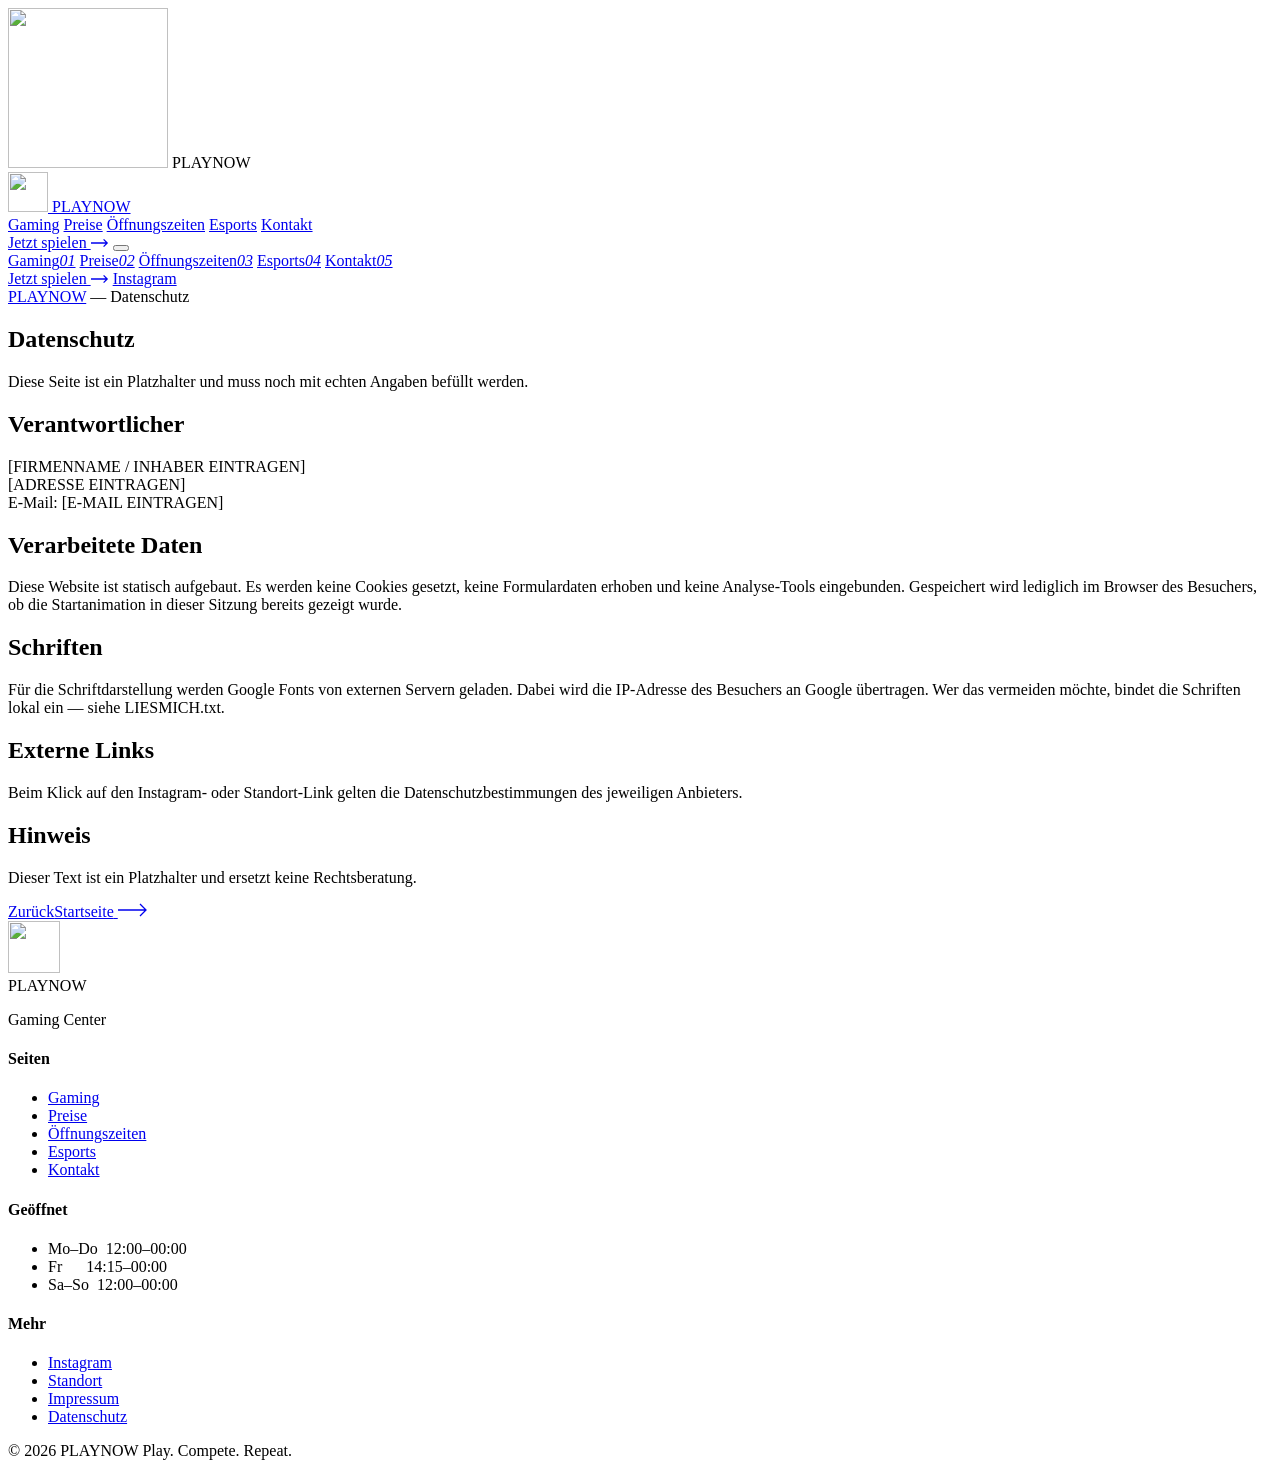
==== datenschutz.html @ 73460fc7 "Add files via upload" ====
<!DOCTYPE html>
<html lang="de">
<head>
<meta charset="utf-8">
<meta name="viewport" content="width=device-width, initial-scale=1, viewport-fit=cover">
<title>Datenschutz — PLAYNOW</title>
<meta name="description" content="Datenschutz des PLAYNOW Gaming Center.">
<meta name="theme-color" content="#070A0A">
<meta property="og:title" content="Datenschutz — PLAYNOW">
<meta property="og:description" content="Datenschutz des PLAYNOW Gaming Center.">
<meta property="og:image" content="assets/logo.png">
<meta property="og:type" content="website">
<link rel="icon" href="assets/logo.webp">
<link rel="preconnect" href="https://fonts.googleapis.com">
<link rel="preconnect" href="https://fonts.gstatic.com" crossorigin>
<link href="https://fonts.googleapis.com/css2?family=Big+Shoulders+Display:wght@400;700;800&family=Chivo+Mono:wght@400;500&family=Archivo:wght@400;500&display=swap" rel="stylesheet">
<link rel="stylesheet" href="assets/style.css">
</head>
<body>
  <div class="intro" id="intro">
    <div class="intro-grp">
      <img src="assets/logo.webp" alt="" width="160" height="160">
      <span class="intro-word">PLAYNOW</span>
    </div>
  </div>

  <header class="nav" id="nav">
    <div class="wrap nav-in">
      <a class="brand intro-hide" id="brand" href="index.html" aria-label="PLAYNOW — Startseite">
        <img src="assets/logo.webp" alt="" width="40" height="40">
        <span>PLAYNOW</span>
      </a>
      <nav class="nav-links">
        <a href="gaming.html">Gaming</a>
        <a href="preise.html">Preise</a>
        <a href="oeffnungszeiten.html">Öffnungszeiten</a>
        <a href="esports.html">Esports</a>
        <a href="kontakt.html">Kontakt</a>
      </nav>
      <div class="nav-right">
        <a class="cta" href="preise.html">Jetzt spielen <svg width="18" height="10" viewBox="0 0 20 10" fill="none" stroke="currentColor" stroke-width="1.4"><path d="M0 5h18M14 1l4 4-4 4"/></svg></a>
        <button class="burger" id="burger" aria-label="Menü" aria-expanded="false"><i></i></button>
      </div>
    </div>
  </header>

  <div class="sheet" id="sheet">
    <a class="m" href="gaming.html">Gaming<em>01</em></a>
    <a class="m" href="preise.html">Preise<em>02</em></a>
    <a class="m" href="oeffnungszeiten.html">Öffnungszeiten<em>03</em></a>
    <a class="m" href="esports.html">Esports<em>04</em></a>
    <a class="m" href="kontakt.html">Kontakt<em>05</em></a>
    <div class="sheet-foot">
      <a class="cta" href="preise.html">Jetzt spielen <svg width="18" height="10" viewBox="0 0 20 10" fill="none" stroke="currentColor" stroke-width="1.4"><path d="M0 5h18M14 1l4 4-4 4"/></svg></a>
      <a class="cta-line" href="https://www.instagram.com/playnow.at/" target="_blank" rel="noopener">Instagram</a>
    </div>
  </div>

<main>
  <section class="phead">
    <div class="wrap">
      <div class="crumb rv"><a href="index.html">PLAYNOW</a> — Datenschutz</div>
      <h1 class="d d-l rv">Datenschutz</h1>
      <p class="lead rv">Diese Seite ist ein Platzhalter und muss noch mit echten Angaben befüllt werden.</p>
      <div class="phead-line"></div>
    </div>
  </section>
  <section class="sec-tight">
    <div class="wrap legal rv">
      <h2>Verantwortlicher</h2>
      <p class="ph">[FIRMENNAME / INHABER EINTRAGEN]<br>[ADRESSE EINTRAGEN]<br>E-Mail: [E-MAIL EINTRAGEN]</p>
      <h2>Verarbeitete Daten</h2>
      <p>Diese Website ist statisch aufgebaut. Es werden keine Cookies gesetzt, keine Formulardaten erhoben und keine Analyse-Tools eingebunden. Gespeichert wird lediglich im Browser des Besuchers, ob die Startanimation in dieser Sitzung bereits gezeigt wurde.</p>
      <h2>Schriften</h2>
      <p>Für die Schriftdarstellung werden Google Fonts von externen Servern geladen. Dabei wird die IP-Adresse des Besuchers an Google übertragen. Wer das vermeiden möchte, bindet die Schriften lokal ein — siehe LIESMICH.txt.</p>
      <h2>Externe Links</h2>
      <p>Beim Klick auf den Instagram- oder Standort-Link gelten die Datenschutzbestimmungen des jeweiligen Anbieters.</p>
      <h2>Hinweis</h2>
      <p>Dieser Text ist ein Platzhalter und ersetzt keine Rechtsberatung.</p>
    </div>
  </section>
  <section class="wrap next">
    <a href="index.html">
      <span><span class="lbl">Zurück</span><span class="d d-m ttl">Startseite</span></span>
      <svg class="arw" width="30" height="14" viewBox="0 0 30 14" fill="none" stroke="currentColor" stroke-width="1.3"><path d="M0 7h28M22 1l6 6-6 6"/></svg>
    </a>
  </section>
</main>

  <footer>
    <div class="wrap">
      <div class="f-grid">
        <div class="f-brand">
          <img src="assets/logo.webp" alt="" width="52" height="52" loading="lazy">
          <div class="d">PLAYNOW</div>
          <p>Gaming Center</p>
        </div>
        <div>
          <h4>Seiten</h4>
          <ul>
            <li><a href="gaming.html">Gaming</a></li>
            <li><a href="preise.html">Preise</a></li>
            <li><a href="oeffnungszeiten.html">Öffnungszeiten</a></li>
            <li><a href="esports.html">Esports</a></li>
            <li><a href="kontakt.html">Kontakt</a></li>
          </ul>
        </div>
        <div>
          <h4>Geöffnet</h4>
          <ul>
            <li><span class="t">Mo–Do &nbsp;12:00–00:00</span></li>
            <li><span class="t">Fr &nbsp;&nbsp;&nbsp;&nbsp;&nbsp;14:15–00:00</span></li>
            <li><span class="t">Sa–So &nbsp;12:00–00:00</span></li>
          </ul>
        </div>
        <div>
          <h4>Mehr</h4>
          <ul>
            <li><a href="https://www.instagram.com/playnow.at/" target="_blank" rel="noopener">Instagram</a></li>
            <li><a href="https://www.google.com/maps/search/?api=1&query=ADRESSE+HIER+EINTRAGEN" target="_blank" rel="noopener">Standort</a></li>
            <li><a href="impressum.html">Impressum</a></li>
            <li><a href="datenschutz.html">Datenschutz</a></li>
          </ul>
        </div>
      </div>
      <div class="f-end">
        <span>© <span id="year">2026</span> PLAYNOW</span>
        <span>Play. Compete. Repeat.</span>
      </div>
    </div>
  </footer>
<script src="assets/app.js"></script>
</body>
</html>
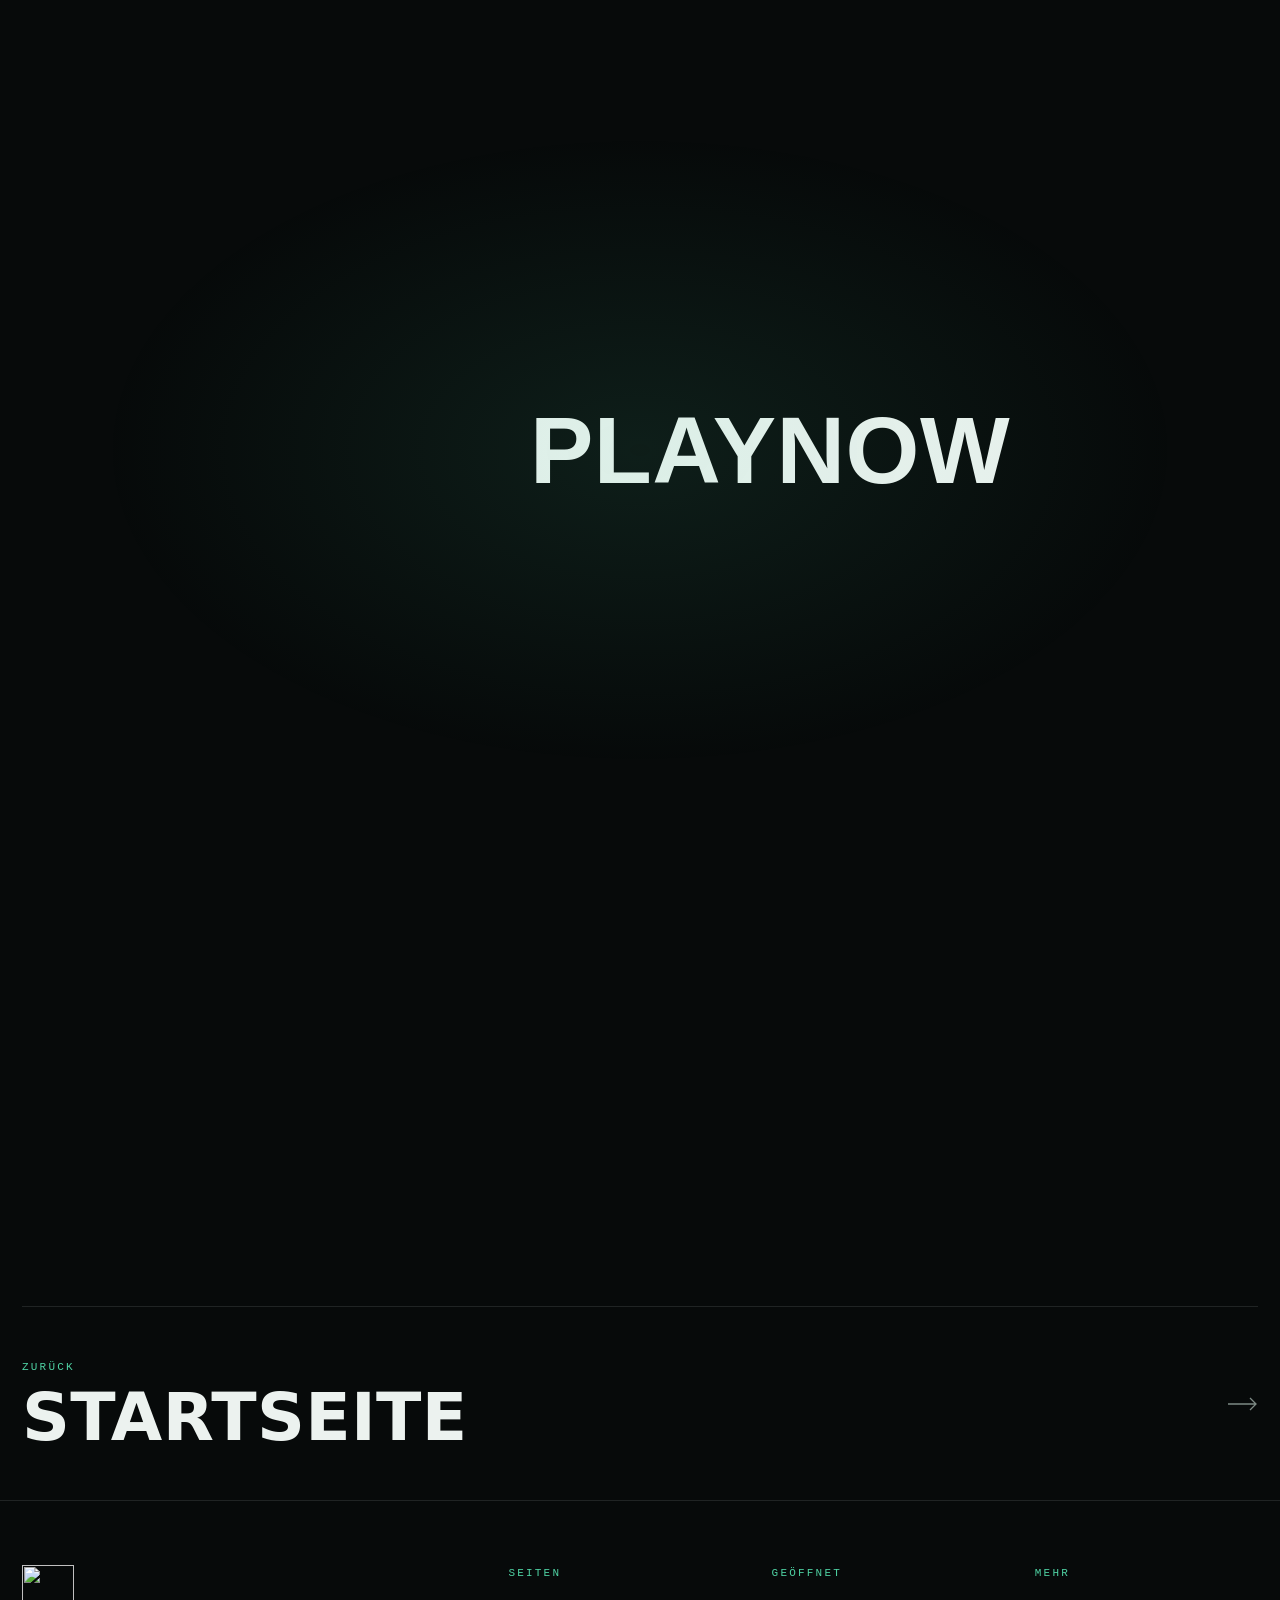
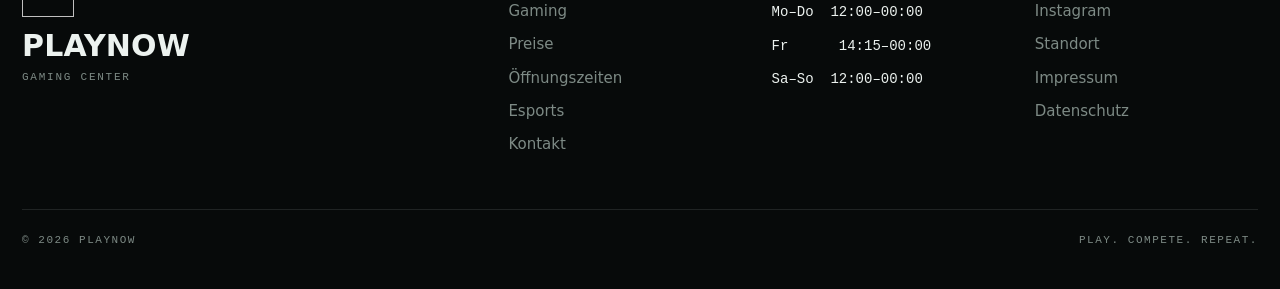
==== commit e81a0c1c: "Update image and stylesheet paths in datenschutz.html" ====
--- a/datenschutz.html
+++ b/datenschutz.html
@@ -8,18 +8,18 @@
 <meta name="theme-color" content="#070A0A">
 <meta property="og:title" content="Datenschutz — PLAYNOW">
 <meta property="og:description" content="Datenschutz des PLAYNOW Gaming Center.">
-<meta property="og:image" content="assets/logo.png">
+<meta property="og:image" content="logo.png">
 <meta property="og:type" content="website">
-<link rel="icon" href="assets/logo.webp">
+<link rel="icon" href="logo.webp">
 <link rel="preconnect" href="https://fonts.googleapis.com">
 <link rel="preconnect" href="https://fonts.gstatic.com" crossorigin>
 <link href="https://fonts.googleapis.com/css2?family=Big+Shoulders+Display:wght@400;700;800&family=Chivo+Mono:wght@400;500&family=Archivo:wght@400;500&display=swap" rel="stylesheet">
-<link rel="stylesheet" href="assets/style.css">
+<link rel="stylesheet" href="style.css">
 </head>
 <body>
   <div class="intro" id="intro">
     <div class="intro-grp">
-      <img src="assets/logo.webp" alt="" width="160" height="160">
+      <img src="logo.webp" alt="" width="160" height="160">
       <span class="intro-word">PLAYNOW</span>
     </div>
   </div>
@@ -27,7 +27,7 @@
   <header class="nav" id="nav">
     <div class="wrap nav-in">
       <a class="brand intro-hide" id="brand" href="index.html" aria-label="PLAYNOW — Startseite">
-        <img src="assets/logo.webp" alt="" width="40" height="40">
+        <img src="logo.webp" alt="" width="40" height="40">
         <span>PLAYNOW</span>
       </a>
       <nav class="nav-links">
--- a/style.css
+++ b/style.css
@@ -0,0 +1,342 @@
+/* ==========================================================================
+   PLAYNOW — Gaming Center
+   Gestaltungsprinzip: Anzeigetafel. Große kondensierte Typo, Zeiten und
+   Preise in Mono, Haarlinien als einziges Strukturelement. Keine Kacheln.
+   ========================================================================== */
+
+:root{
+  --ink:#070A0A;
+  --ink-2:#0B0F0F;
+  --jade:#4FD3A4;        /* Hauptton des Logos */
+  --mint:#9DEFCF;        /* Lichtkante der Logo-Facetten */
+  --deep:#0E4A38;
+  --paper:#ECF2EF;
+  --grey:#7D8A85;
+  --hair:rgba(236,242,239,.11);
+  --hair-strong:rgba(236,242,239,.22);
+  --sp:clamp(76px,9vw,132px);
+  --ease:cubic-bezier(.19,1,.22,1);
+}
+
+*,*::before,*::after{box-sizing:border-box}
+html{-webkit-text-size-adjust:100%}
+body{
+  margin:0;background:var(--ink);color:var(--paper);
+  font-family:"Archivo",system-ui,sans-serif;font-size:17px;line-height:1.62;
+  overflow-x:hidden;font-feature-settings:"ss01";
+}
+img{max-width:100%;display:block}
+a{color:inherit;text-decoration:none}
+button{font:inherit;color:inherit;background:none;border:0;cursor:pointer}
+::selection{background:var(--jade);color:#04120C}
+:focus-visible{outline:2px solid var(--jade);outline-offset:3px}
+
+/* ---------------------------------------------------------------- Typo */
+.d{
+  font-family:"Big Shoulders Display","Archivo",system-ui,sans-serif;
+  font-weight:800;text-transform:uppercase;line-height:.86;letter-spacing:.005em;
+  margin:0;
+}
+.d-xl{font-size:clamp(64px,15vw,220px)}
+.d-l {font-size:clamp(46px,8.4vw,116px)}
+.d-m {font-size:clamp(34px,5.2vw,68px)}
+.d-s {font-size:clamp(24px,3.2vw,38px)}
+
+.mono{
+  font-family:"Chivo Mono",ui-monospace,monospace;font-weight:500;
+  font-size:12px;letter-spacing:.16em;text-transform:uppercase;
+}
+.label{color:var(--jade)}
+.lead{font-size:clamp(18px,2.1vw,23px);line-height:1.5;color:var(--paper);max-width:30ch}
+.muted{color:var(--grey)}
+p{margin:0 0 1em}
+p:last-child{margin-bottom:0}
+
+/* ---------------------------------------------------------------- Layout */
+.wrap{width:min(100% - 44px,1280px);margin-inline:auto}
+.sec{padding:var(--sp) 0}
+.sec-tight{padding:calc(var(--sp)*.55) 0}
+.hair-top{border-top:1px solid var(--hair)}
+
+.head{display:grid;grid-template-columns:minmax(0,7fr) minmax(0,5fr);gap:40px;align-items:end}
+.head .mono{display:block;margin-bottom:22px}
+.head p{color:var(--grey);max-width:44ch;font-size:17.5px}
+@media (max-width:900px){.head{grid-template-columns:1fr;gap:24px;align-items:start}}
+
+/* ---------------------------------------------------------------- Intro */
+.intro{
+  position:fixed;inset:0;z-index:200;background:var(--ink);
+  display:grid;place-items:center;
+}
+.intro::after{
+  content:"";position:absolute;inset:0;pointer-events:none;
+  background:radial-gradient(ellipse 60% 50% at 50% 50%,rgba(79,211,164,.10),transparent 70%);
+}
+.intro-grp{
+  /* --k skaliert die Gruppe. Die Proportionen entsprechen exakt der Marke in
+     der Navigation (Logo 40px, Abstand 12px, Schrift 19px) — dadurch landet
+     die Animation punktgenau auf ihrer Position. */
+  --k:5;
+  display:flex;align-items:center;gap:calc(12px * var(--k));
+  transform-origin:top left;will-change:transform;
+}
+.intro-grp img{width:calc(40px * var(--k));height:calc(40px * var(--k));opacity:0;transform:scale(.86)}
+.intro-word{
+  font-family:"Big Shoulders Display","Archivo",sans-serif;font-weight:800;text-transform:uppercase;
+  font-size:calc(19px * var(--k));line-height:1;letter-spacing:.005em;white-space:nowrap;
+  display:flex;
+}
+@media (max-width:1100px){.intro-grp{--k:3.6}}
+@media (max-width:700px){.intro-grp{--k:2.4}}
+.intro-word span{opacity:0;transform:translateY(.22em)}
+.intro.run img{animation:introLogo .8s var(--ease) forwards}
+.intro.run .intro-word span{animation:introChar .55s var(--ease) forwards}
+@keyframes introLogo{to{opacity:1;transform:none}}
+@keyframes introChar{to{opacity:1;transform:none}}
+.intro.fly .intro-grp{transition:transform 1s var(--ease)}
+.intro.done{opacity:0;transition:opacity .45s ease .35s;pointer-events:none}
+.intro-hide{visibility:hidden}
+body.locked{overflow:hidden}
+
+/* ---------------------------------------------------------------- Navigation */
+.nav{position:fixed;inset:0 0 auto;z-index:96;transition:background .45s var(--ease),border-color .45s}
+.nav::after{content:"";position:absolute;inset:0;border-bottom:1px solid transparent;transition:border-color .45s;pointer-events:none}
+.nav.stuck{background:rgba(7,10,10,.78);backdrop-filter:blur(14px);-webkit-backdrop-filter:blur(14px)}
+.nav.stuck::after{border-bottom-color:var(--hair)}
+.nav-in{display:flex;align-items:center;justify-content:space-between;gap:24px;height:96px;transition:height .45s var(--ease)}
+.nav.stuck .nav-in{height:74px}
+
+.brand{display:flex;align-items:center;gap:12px}
+.brand img{width:40px;height:40px}
+.brand span{
+  font-family:"Big Shoulders Display","Archivo",sans-serif;font-weight:800;text-transform:uppercase;
+  font-size:19px;line-height:1;letter-spacing:.005em;
+}
+.nav-links{display:flex;gap:30px;align-items:center}
+.nav-links a{
+  font-family:"Chivo Mono",ui-monospace,monospace;font-weight:500;font-size:12px;
+  letter-spacing:.16em;text-transform:uppercase;color:var(--grey);
+  padding:8px 0;position:relative;transition:color .3s
+}
+.nav-links a::after{content:"";position:absolute;left:0;bottom:2px;height:1px;width:0;background:var(--jade);transition:width .4s var(--ease)}
+.nav-links a:hover{color:var(--paper)}
+.nav-links a:hover::after,.nav-links a.on::after{width:100%}
+.nav-links a.on{color:var(--jade)}
+
+.burger{display:none;width:46px;height:46px;place-items:center;margin-right:-10px}
+.burger i{width:22px;height:1.5px;background:var(--paper);display:block;position:relative;transition:.35s var(--ease)}
+.burger i::before,.burger i::after{content:"";position:absolute;left:0;width:22px;height:1.5px;background:var(--paper);transition:.35s var(--ease)}
+.burger i::before{top:-7px}.burger i::after{top:7px}
+.burger.x i{background:transparent}
+.burger.x i::before{top:0;transform:rotate(45deg);background:var(--jade)}
+.burger.x i::after{top:0;transform:rotate(-45deg);background:var(--jade)}
+
+.sheet{
+  position:fixed;inset:0;z-index:95;background:var(--ink);
+  display:flex;flex-direction:column;justify-content:center;padding:0 22px;
+  opacity:0;visibility:hidden;transition:opacity .4s var(--ease),visibility .4s
+}
+.sheet.open{opacity:1;visibility:visible}
+.sheet a.m{
+  display:flex;align-items:baseline;justify-content:space-between;gap:16px;
+  padding:18px 0;border-bottom:1px solid var(--hair);
+  font-family:"Big Shoulders Display","Archivo",sans-serif;font-weight:800;text-transform:uppercase;
+  font-size:clamp(32px,10vw,52px);line-height:1;
+  opacity:0;transform:translateY(16px);transition:opacity .5s var(--ease),transform .5s var(--ease),color .25s
+}
+.sheet.open a.m{opacity:1;transform:none}
+.sheet a.m em{font-family:"Chivo Mono",monospace;font-size:11px;font-style:normal;letter-spacing:.16em;color:var(--grey)}
+.sheet a.m.on{color:var(--jade)}
+.sheet .sheet-foot{margin-top:34px;display:flex;gap:12px;flex-wrap:wrap}
+
+/* ---------------------------------------------------------------- Buttons */
+.cta{
+  display:inline-flex;align-items:center;gap:12px;
+  font-family:"Chivo Mono",ui-monospace,monospace;font-weight:500;font-size:12px;
+  letter-spacing:.16em;text-transform:uppercase;
+  padding:16px 26px;background:var(--jade);color:#04120C;
+  transition:background .3s,color .3s,gap .3s var(--ease)
+}
+.cta:hover{background:var(--mint);gap:18px}
+.cta-line{
+  display:inline-flex;align-items:center;gap:10px;padding:16px 0;
+  font-family:"Chivo Mono",ui-monospace,monospace;font-size:12px;letter-spacing:.16em;
+  text-transform:uppercase;color:var(--paper);border-bottom:1px solid var(--hair-strong);
+  transition:color .3s,border-color .3s,gap .3s var(--ease)
+}
+.cta-line:hover{color:var(--jade);border-color:var(--jade);gap:14px}
+.cta svg,.cta-line svg{flex:0 0 auto}
+
+/* ---------------------------------------------------------------- Hero */
+.hero{position:relative;padding:170px 0 0}
+.hero-top{display:grid;grid-template-columns:minmax(0,1fr) auto;gap:40px;align-items:center}
+.hero-word{font-size:clamp(64px,15vw,240px);line-height:.82;white-space:nowrap}
+.hero-sub{margin-top:26px;display:flex;flex-wrap:wrap;align-items:baseline;gap:10px 22px}
+.hero-sub .claim{font-family:"Big Shoulders Display","Archivo",sans-serif;font-weight:700;text-transform:uppercase;font-size:clamp(20px,2.6vw,32px);line-height:1}
+.hero-sub .claim b{color:var(--jade);font-weight:800}
+.hero-logo{width:min(30vw,210px);filter:drop-shadow(0 0 40px rgba(79,211,164,.22))}
+.hero-actions{display:flex;flex-wrap:wrap;gap:14px 28px;align-items:center;margin-top:40px}
+.hero-foot{
+  margin-top:clamp(48px,7vw,88px);border-top:1px solid var(--hair);
+  display:grid;grid-template-columns:repeat(3,1fr);
+}
+.hero-foot div{padding:24px 0 30px;padding-right:24px}
+.hero-foot div + div{border-left:1px solid var(--hair);padding-left:28px}
+.hero-foot dt{font-family:"Chivo Mono",monospace;font-size:11px;letter-spacing:.18em;text-transform:uppercase;color:var(--grey);margin-bottom:8px}
+.hero-foot dd{margin:0;font-family:"Chivo Mono",monospace;font-size:15px;letter-spacing:.04em;color:var(--paper)}
+.hero-foot dd b{color:var(--jade);font-weight:500}
+@media (max-width:900px){
+  .hero{padding-top:130px}
+  .hero-top{grid-template-columns:1fr;gap:24px}
+  .hero-logo{width:120px;height:auto;order:-1}
+  .hero-foot{grid-template-columns:1fr}
+  .hero-foot div + div{border-left:0;border-top:1px solid var(--hair);padding-left:0}
+}
+
+/* ---------------------------------------------------------------- Seitenkopf */
+.phead{padding:170px 0 0;position:relative}
+.phead .crumb{font-family:"Chivo Mono",monospace;font-size:11px;letter-spacing:.2em;text-transform:uppercase;color:var(--grey)}
+.phead .crumb a:hover{color:var(--jade)}
+.phead h1{margin:18px 0 0}
+.phead .lead{margin-top:26px;color:var(--grey)}
+.phead-line{margin-top:calc(var(--sp)*.6);border-top:1px solid var(--hair)}
+
+/* ---------------------------------------------------------------- Zeilen */
+.rows{border-top:1px solid var(--hair)}
+.row{
+  display:grid;grid-template-columns:minmax(150px,20%) minmax(0,1fr) auto;gap:28px;align-items:baseline;
+  padding:26px 0;border-bottom:1px solid var(--hair);
+}
+.row dt,.row .k{font-family:"Chivo Mono",monospace;font-size:12px;letter-spacing:.16em;text-transform:uppercase;color:var(--grey)}
+.row dd,.row .v{margin:0;font-size:18px;color:var(--paper)}
+.row .v small{display:block;color:var(--grey);font-size:15px;margin-top:4px}
+.row .t{font-family:"Chivo Mono",monospace;font-size:17px;letter-spacing:.04em;color:var(--paper);white-space:nowrap}
+.row.now .k,.row.now .t,.row.now .v{color:var(--jade)}
+.row .tag{font-family:"Chivo Mono",monospace;font-size:10px;letter-spacing:.18em;text-transform:uppercase;color:#04120C;background:var(--jade);padding:3px 8px;margin-left:12px;vertical-align:2px}
+.ph{color:#FFC24D;font-family:"Chivo Mono",monospace;font-size:15px;letter-spacing:.04em}
+@media (max-width:760px){
+  .row{grid-template-columns:1fr;gap:8px;padding:22px 0}
+  .row .t{font-size:20px}
+}
+
+/* Große Navigationszeilen (Startseite) */
+.index-row{
+  display:grid;grid-template-columns:minmax(0,6fr) minmax(0,5fr) auto;gap:28px;align-items:center;
+  padding:34px 0;border-bottom:1px solid var(--hair);position:relative;transition:padding .5s var(--ease)
+}
+.index-row .t2{font-size:clamp(30px,4.6vw,60px)}
+.index-row p{color:var(--grey);margin:0;font-size:16.5px;max-width:38ch}
+.index-row .arw{color:var(--grey);transition:transform .5s var(--ease),color .3s}
+.index-row:hover .arw{transform:translateX(10px);color:var(--jade)}
+.index-row:hover .t2{color:var(--jade)}
+.index-row .t2{transition:color .35s}
+.index-row::before{
+  content:"";position:absolute;left:-24px;right:-24px;top:0;bottom:0;z-index:-1;
+  background:linear-gradient(90deg,rgba(79,211,164,.07),transparent 70%);
+  opacity:0;transition:opacity .45s var(--ease)
+}
+.index-row:hover::before{opacity:1}
+@media (max-width:760px){
+  .index-row{grid-template-columns:1fr auto;gap:10px 18px;padding:26px 0}
+  .index-row p{grid-column:1/-1}
+}
+
+/* ---------------------------------------------------------------- Statement */
+.statement{display:grid;grid-template-columns:minmax(0,7fr) minmax(0,5fr);gap:56px;align-items:start}
+.statement p{color:var(--grey);font-size:17.5px}
+.statement .mono{display:block;margin-bottom:20px}
+@media (max-width:900px){.statement{grid-template-columns:1fr;gap:28px}}
+
+/* ---------------------------------------------------------------- Preis */
+.price-lead{display:grid;grid-template-columns:auto minmax(0,1fr);gap:clamp(28px,6vw,80px);align-items:center}
+.price-num{
+  font-family:"Big Shoulders Display","Archivo",sans-serif;font-weight:800;line-height:.78;
+  font-size:clamp(150px,26vw,340px);color:var(--jade);
+  text-shadow:0 0 60px rgba(79,211,164,.28);
+}
+.price-num sup{font-size:.22em;vertical-align:top;line-height:1;margin-left:.06em;text-shadow:none}
+.price-unit{font-family:"Chivo Mono",monospace;font-size:13px;letter-spacing:.2em;text-transform:uppercase;color:var(--grey);margin-top:10px}
+.price-alt{
+  display:flex;align-items:baseline;justify-content:space-between;gap:20px;flex-wrap:wrap;
+  border-top:1px solid var(--hair);padding-top:28px;margin-top:calc(var(--sp)*.5)
+}
+.price-alt .num{font-family:"Big Shoulders Display","Archivo",sans-serif;font-weight:800;font-size:clamp(44px,6vw,78px);line-height:1}
+@media (max-width:760px){.price-lead{grid-template-columns:1fr;gap:12px}}
+
+/* ---------------------------------------------------------------- Rig-Grafik */
+.rig{position:relative;display:grid;grid-template-columns:1fr 22%;gap:6%;align-items:end;padding-bottom:26px}
+.rig-mon{display:flex;flex-direction:column;align-items:center;width:100%}
+.rig-screen{
+  width:100%;aspect-ratio:16/9;background:linear-gradient(168deg,#0C1312,#050807);
+  border:1px solid var(--hair);display:flex;align-items:flex-end;gap:5px;padding:18px;
+}
+.rig-screen b{display:block;flex:1;background:linear-gradient(180deg,var(--mint),var(--jade));opacity:.55;animation:eq 1.5s ease-in-out infinite alternate}
+@keyframes eq{from{height:8%}to{height:82%}}
+.rig-stand{width:10%;height:24px;background:#141A19}
+.rig-foot{width:34%;height:6px;background:#141A19}
+.rig-case{position:relative;width:100%;aspect-ratio:.44;background:linear-gradient(160deg,#111716,#070A0A);border:1px solid var(--hair)}
+.rig-case .lightbar{position:absolute;left:16%;top:8%;bottom:8%;width:8%;background:linear-gradient(180deg,var(--mint),var(--jade));opacity:.7;filter:blur(1px)}
+.rig-fans{position:absolute;right:12%;top:10%;bottom:10%;width:44%;display:flex;flex-direction:column;justify-content:space-around;align-items:center}
+.rig-fans i{width:74%;aspect-ratio:1;border-radius:50%;border:1px solid rgba(79,211,164,.3);position:relative}
+.rig-fans i::after{content:"";position:absolute;inset:16%;border-radius:50%;border-top:1.5px solid var(--jade);animation:spin 3.2s linear infinite}
+@keyframes spin{to{transform:rotate(360deg)}}
+.rig-base{position:absolute;left:4%;right:4%;bottom:0;height:1px;background:var(--hair)}
+
+/* ---------------------------------------------------------------- Streifen */
+.strip{display:flex;flex-wrap:wrap;align-items:baseline;gap:14px 26px;padding:26px 0;border-top:1px solid var(--hair);border-bottom:1px solid var(--hair)}
+.strip span{font-family:"Chivo Mono",monospace;font-size:13px;letter-spacing:.18em;text-transform:uppercase;color:var(--paper)}
+.strip span + span::before{content:"/";color:var(--jade);margin-right:26px}
+
+/* ---------------------------------------------------------------- Status */
+.status{display:flex;flex-wrap:wrap;align-items:baseline;gap:14px 26px}
+.state .dot{width:.26em;height:.26em;margin-right:.3em}
+.status .state{font-family:"Big Shoulders Display","Archivo",sans-serif;font-weight:800;text-transform:uppercase;font-size:clamp(28px,4.6vw,58px);line-height:1}
+.status .state.open{color:var(--jade)}
+.status .state.shut{color:#FF6B6B}
+.status .note{font-family:"Chivo Mono",monospace;font-size:13px;letter-spacing:.1em;color:var(--grey)}
+.status .clock{font-family:"Chivo Mono",monospace;font-size:13px;letter-spacing:.12em;color:var(--paper);margin-left:auto}
+.dot{width:9px;height:9px;border-radius:50%;background:var(--jade);display:inline-block;margin-right:10px;vertical-align:.08em}
+.dot.shut{background:#FF6B6B}
+
+/* ---------------------------------------------------------------- Nächste Seite */
+.next a{display:flex;align-items:center;justify-content:space-between;gap:26px;padding:52px 0;border-top:1px solid var(--hair)}
+.next .lbl{font-family:"Chivo Mono",monospace;font-size:11px;letter-spacing:.2em;text-transform:uppercase;color:var(--jade);display:block;margin-bottom:12px}
+.next .ttl{transition:color .35s}
+.next a:hover .ttl{color:var(--jade)}
+.next .arw{color:var(--grey);transition:transform .5s var(--ease),color .3s}
+.next a:hover .arw{transform:translateX(10px);color:var(--jade)}
+
+/* ---------------------------------------------------------------- Footer */
+footer{border-top:1px solid var(--hair);padding:64px 0 40px}
+.f-grid{display:grid;grid-template-columns:minmax(0,4fr) repeat(3,minmax(0,2fr));gap:40px}
+.f-brand img{width:52px;margin-bottom:16px}
+.f-brand .d{font-size:30px}
+.f-brand p{margin-top:10px;font-family:"Chivo Mono",monospace;font-size:11px;letter-spacing:.16em;text-transform:uppercase;color:var(--grey)}
+footer h4{font-family:"Chivo Mono",monospace;font-weight:500;font-size:11px;letter-spacing:.2em;text-transform:uppercase;color:var(--jade);margin:0 0 16px}
+footer ul{list-style:none;margin:0;padding:0;display:grid;gap:9px}
+footer li{color:var(--grey);font-size:15px}
+footer li .t{font-family:"Chivo Mono",monospace;font-size:14px;color:var(--paper)}
+footer a:hover{color:var(--jade)}
+.f-end{margin-top:52px;padding-top:22px;border-top:1px solid var(--hair);display:flex;justify-content:space-between;gap:16px;flex-wrap:wrap}
+.f-end span{font-family:"Chivo Mono",monospace;font-size:11px;letter-spacing:.14em;text-transform:uppercase;color:var(--grey)}
+@media (max-width:900px){.f-grid{grid-template-columns:1fr 1fr;gap:32px}}
+@media (max-width:560px){.f-grid{grid-template-columns:1fr}}
+
+/* ---------------------------------------------------------------- Rechtstexte */
+.legal h2{font-family:"Chivo Mono",monospace;font-weight:500;font-size:12px;letter-spacing:.18em;text-transform:uppercase;color:var(--jade);margin:44px 0 12px}
+.legal h2:first-child{margin-top:0}
+.legal p{color:#BAC7C2;max-width:70ch}
+
+/* ---------------------------------------------------------------- Reveal */
+.rv{opacity:0;transform:translateY(14px);transition:opacity .8s var(--ease),transform .8s var(--ease)}
+.rv.in{opacity:1;transform:none}
+
+@media (max-width:900px){
+  .nav-links{display:none}
+  .burger{display:grid}
+  .nav-right .cta{display:none}
+}
+@media (prefers-reduced-motion:reduce){
+  *,*::before,*::after{animation-duration:.001ms!important;animation-iteration-count:1!important;transition-duration:.01ms!important}
+  .rv{opacity:1;transform:none}
+}
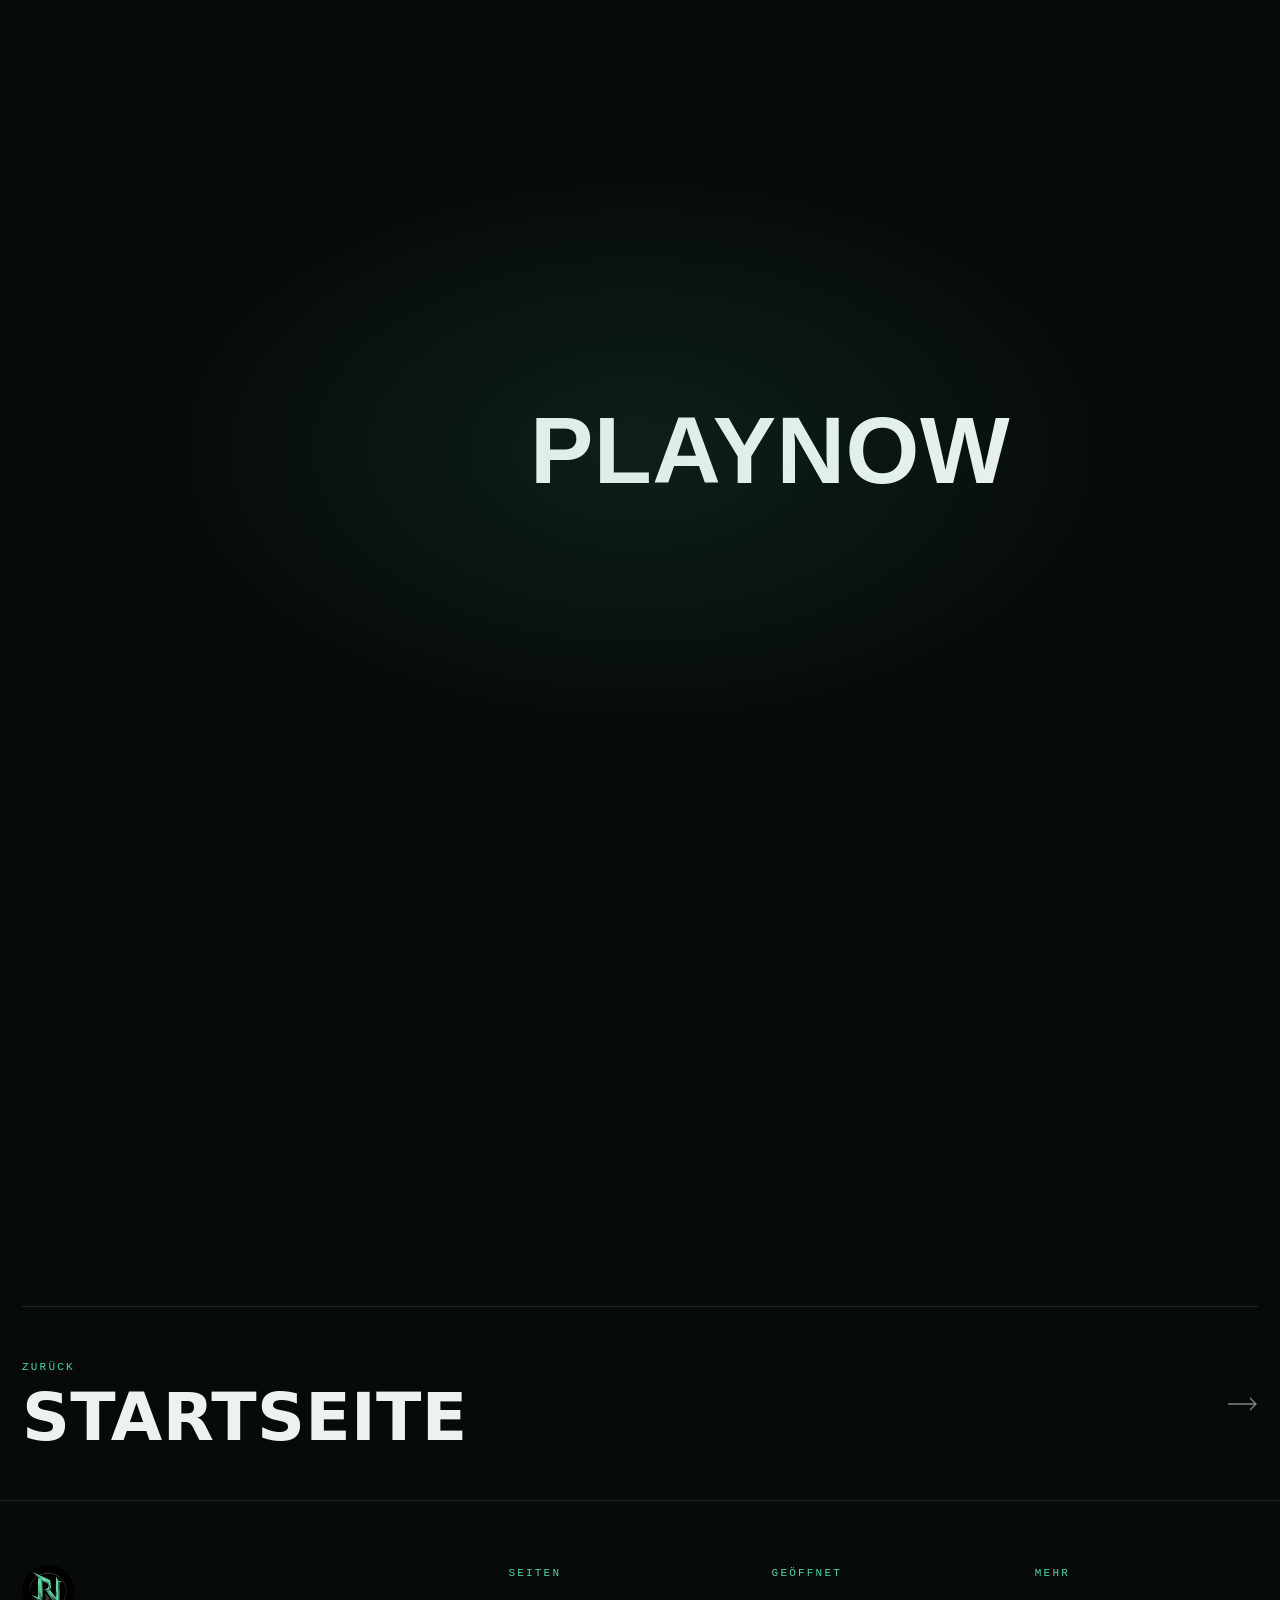
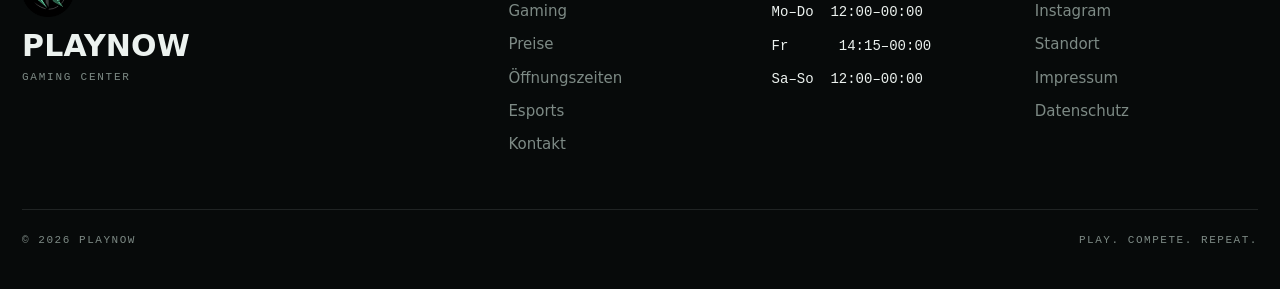
==== commit e334b69d: "Update datenschutz.html" ====
--- a/datenschutz.html
+++ b/datenschutz.html
@@ -91,7 +91,7 @@
     <div class="wrap">
       <div class="f-grid">
         <div class="f-brand">
-          <img src="assets/logo.webp" alt="" width="52" height="52" loading="lazy">
+          <img src="logo.webp" alt="" width="52" height="52" loading="lazy">
           <div class="d">PLAYNOW</div>
           <p>Gaming Center</p>
         </div>
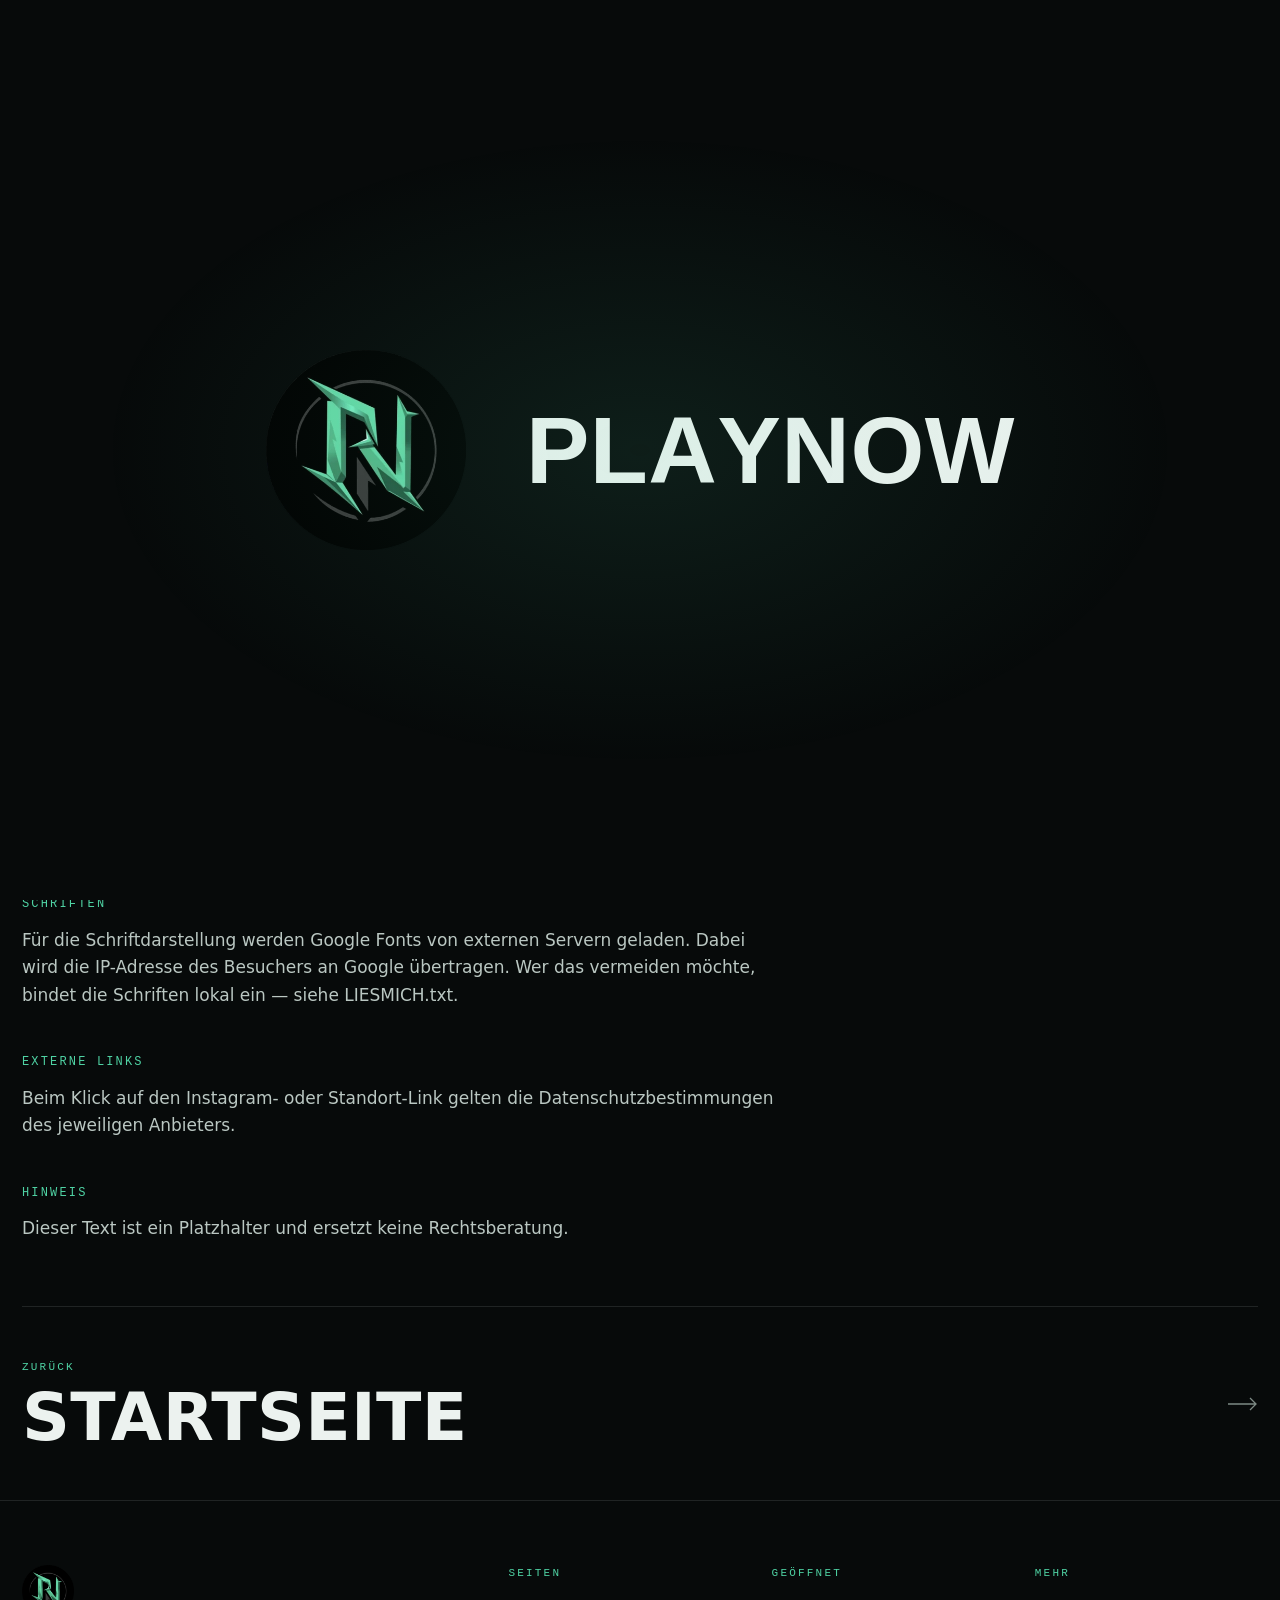
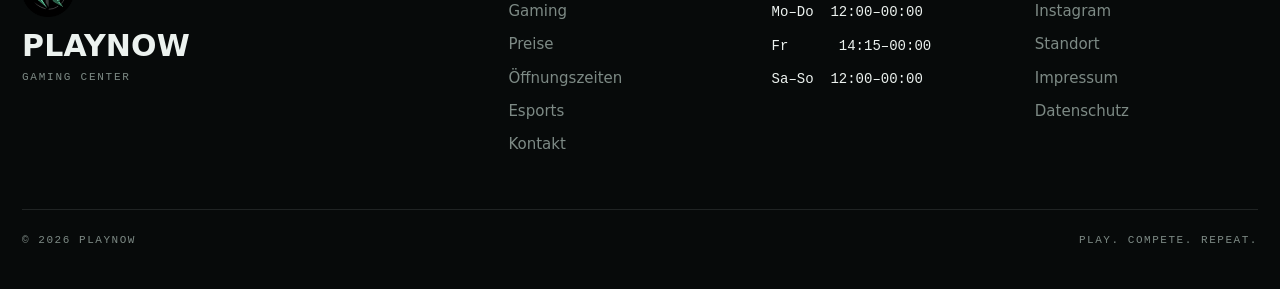
==== commit e6443390: "Update datenschutz.html" ====
--- a/datenschutz.html
+++ b/datenschutz.html
@@ -129,6 +129,6 @@
       </div>
     </div>
   </footer>
-<script src="assets/app.js"></script>
+<script src="app.js"></script>
 </body>
 </html>
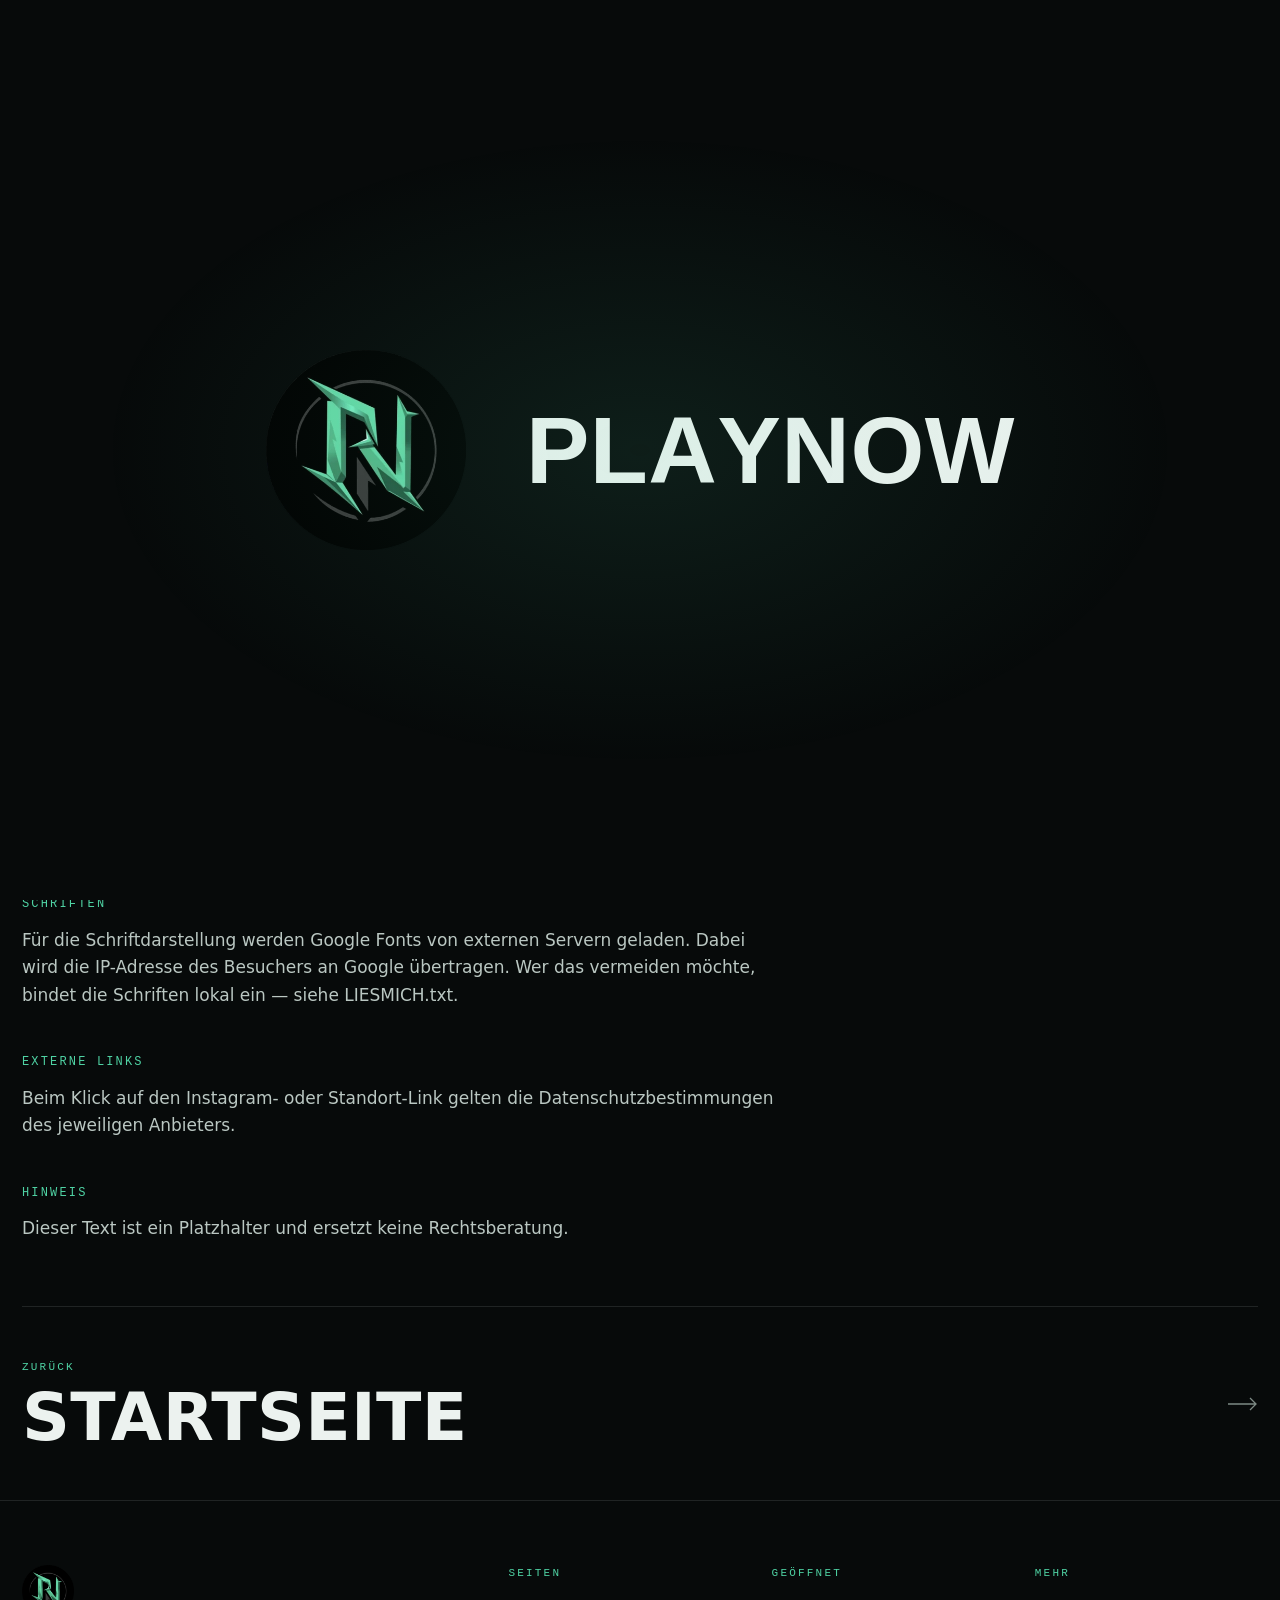
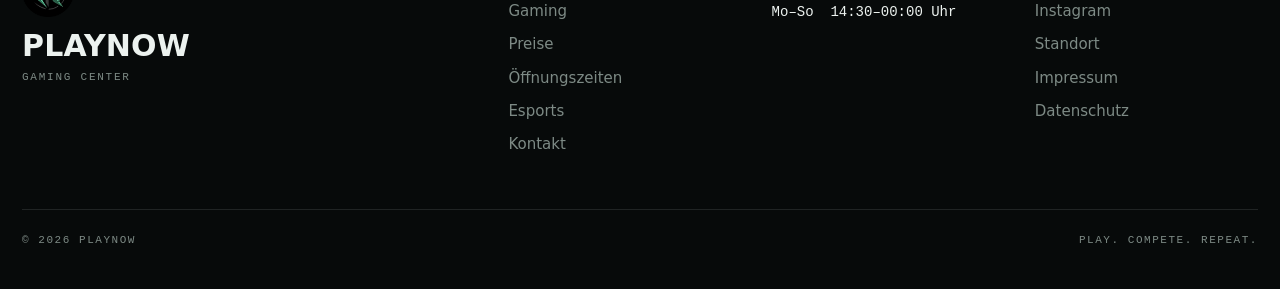
==== commit 312d7476: "Update datenschutz.html" ====
--- a/datenschutz.html
+++ b/datenschutz.html
@@ -108,9 +108,7 @@
         <div>
           <h4>Geöffnet</h4>
           <ul>
-            <li><span class="t">Mo–Do &nbsp;12:00–00:00</span></li>
-            <li><span class="t">Fr &nbsp;&nbsp;&nbsp;&nbsp;&nbsp;14:15–00:00</span></li>
-            <li><span class="t">Sa–So &nbsp;12:00–00:00</span></li>
+            <li><span class="t">Mo–So &nbsp;14:30–00:00 Uhr</span></li>
           </ul>
         </div>
         <div>
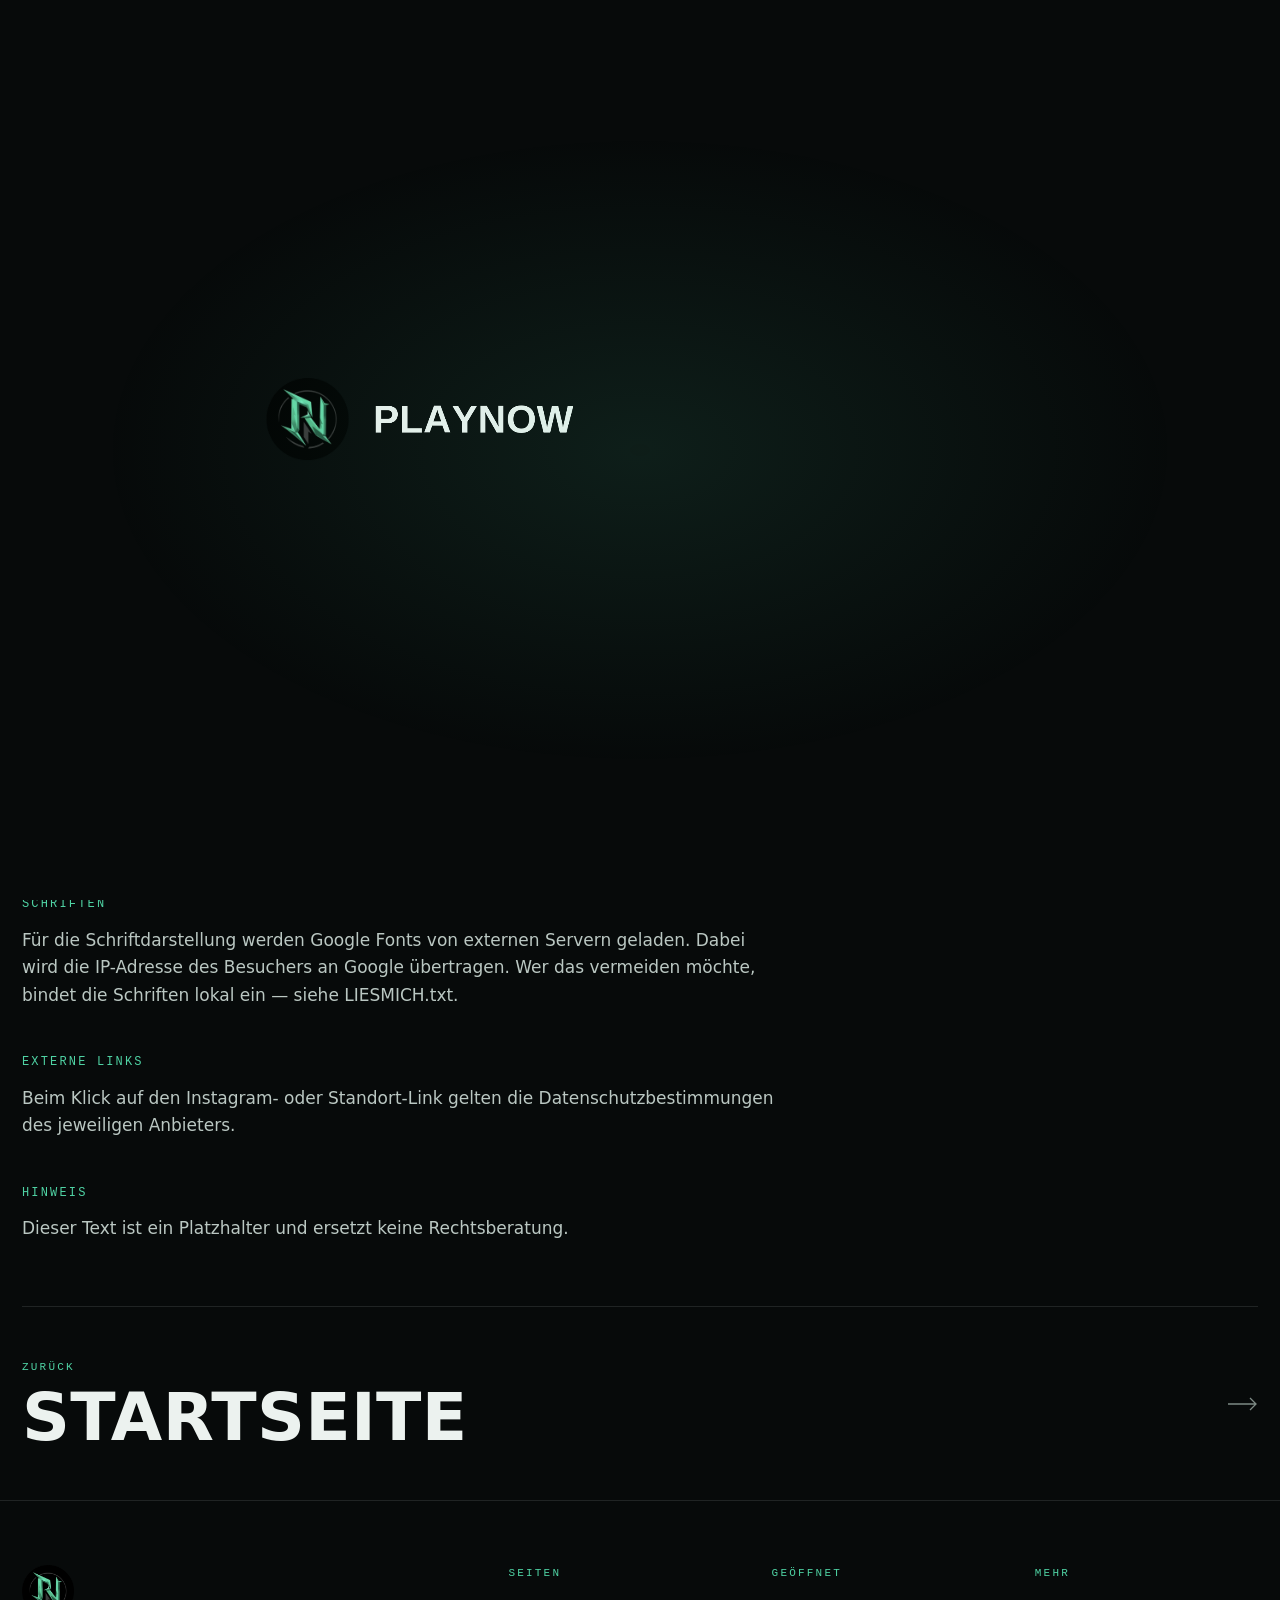
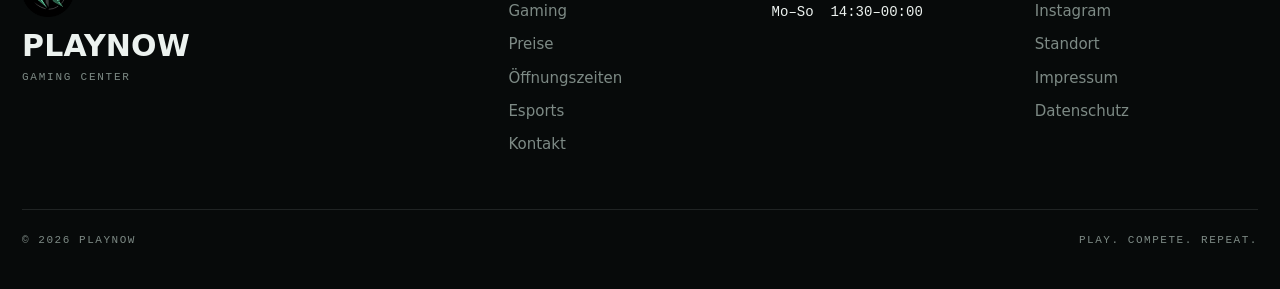
==== commit 58ff8fa4: "Fix opening hours format in datenschutz.html" ====
--- a/datenschutz.html
+++ b/datenschutz.html
@@ -108,7 +108,7 @@
         <div>
           <h4>Geöffnet</h4>
           <ul>
-            <li><span class="t">Mo–So &nbsp;14:30–00:00 Uhr</span></li>
+            <li><span class="t">Mo–So &nbsp;14:30–00:00 </span></li>
           </ul>
         </div>
         <div>
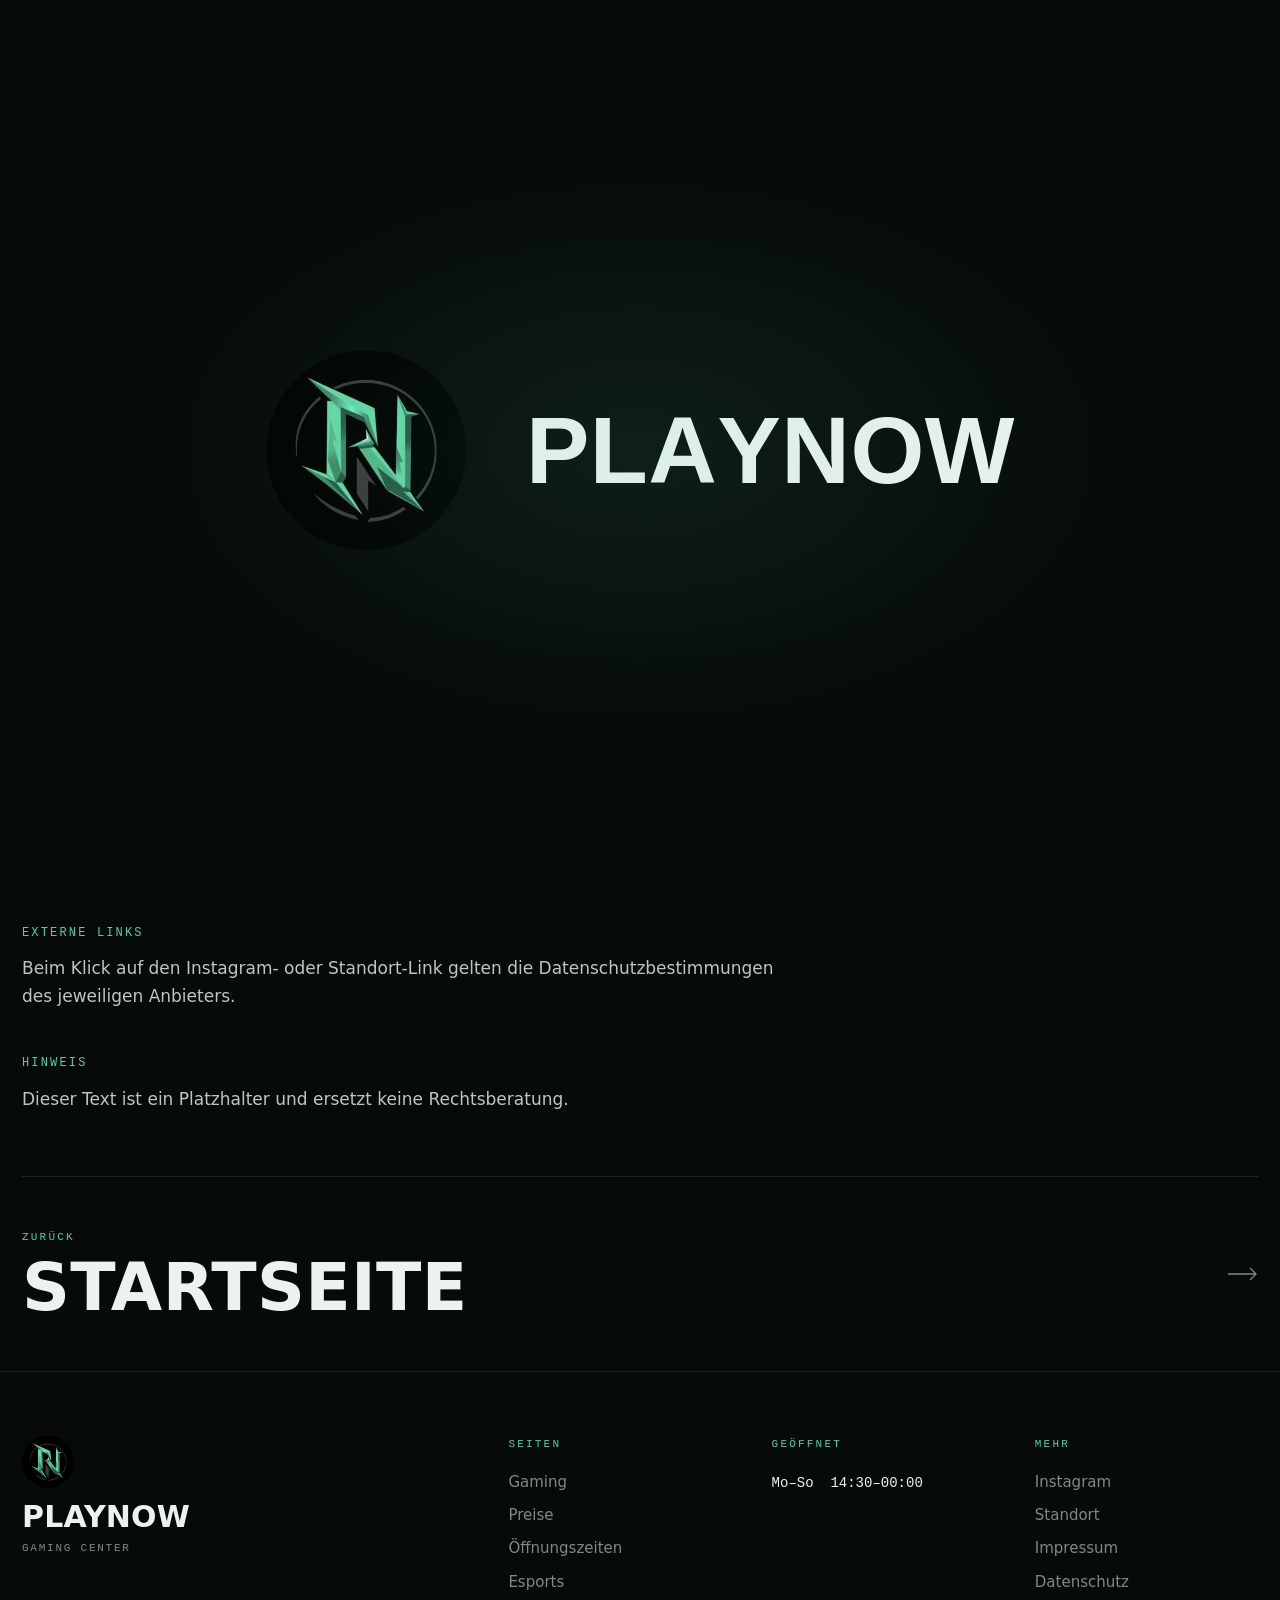
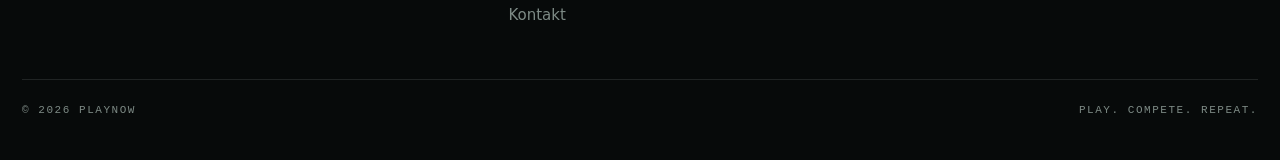
==== commit f0c0225a: "Update datenschutz.html" ====
--- a/datenschutz.html
+++ b/datenschutz.html
@@ -61,14 +61,13 @@
     <div class="wrap">
       <div class="crumb rv"><a href="index.html">PLAYNOW</a> — Datenschutz</div>
       <h1 class="d d-l rv">Datenschutz</h1>
-      <p class="lead rv">Diese Seite ist ein Platzhalter und muss noch mit echten Angaben befüllt werden.</p>
       <div class="phead-line"></div>
     </div>
   </section>
   <section class="sec-tight">
     <div class="wrap legal rv">
       <h2>Verantwortlicher</h2>
-      <p class="ph">[FIRMENNAME / INHABER EINTRAGEN]<br>[ADRESSE EINTRAGEN]<br>E-Mail: [E-MAIL EINTRAGEN]</p>
+      <p class="ph">Play Now / Khalid Salamova<br>Dietrichsteinpl. 7, 8010 Graz<br>E-Mail: info@playnow.at</p>
       <h2>Verarbeitete Daten</h2>
       <p>Diese Website ist statisch aufgebaut. Es werden keine Cookies gesetzt, keine Formulardaten erhoben und keine Analyse-Tools eingebunden. Gespeichert wird lediglich im Browser des Besuchers, ob die Startanimation in dieser Sitzung bereits gezeigt wurde.</p>
       <h2>Schriften</h2>
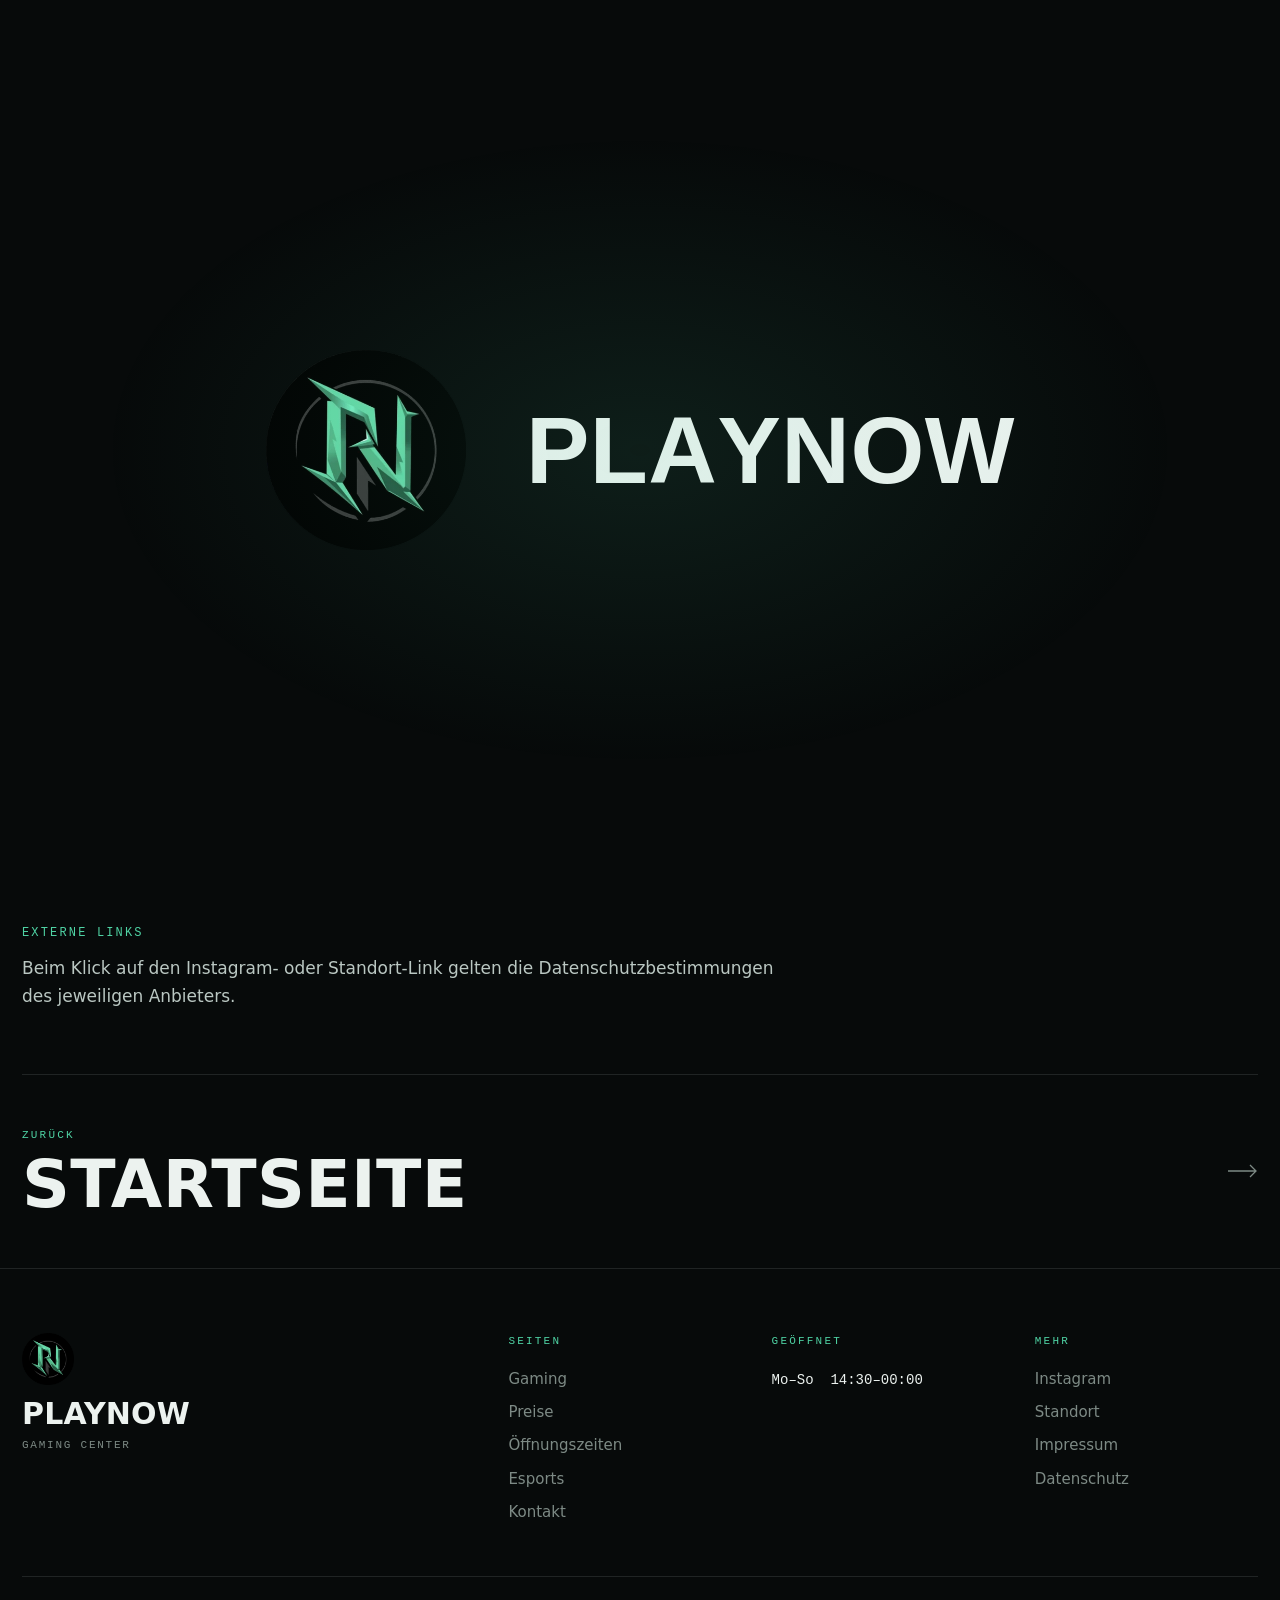
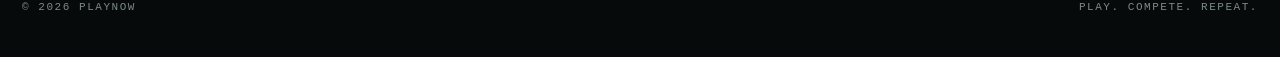
==== commit 18986451: "Update datenschutz.html" ====
--- a/datenschutz.html
+++ b/datenschutz.html
@@ -74,8 +74,7 @@
       <p>Für die Schriftdarstellung werden Google Fonts von externen Servern geladen. Dabei wird die IP-Adresse des Besuchers an Google übertragen. Wer das vermeiden möchte, bindet die Schriften lokal ein — siehe LIESMICH.txt.</p>
       <h2>Externe Links</h2>
       <p>Beim Klick auf den Instagram- oder Standort-Link gelten die Datenschutzbestimmungen des jeweiligen Anbieters.</p>
-      <h2>Hinweis</h2>
-      <p>Dieser Text ist ein Platzhalter und ersetzt keine Rechtsberatung.</p>
+      
     </div>
   </section>
   <section class="wrap next">
